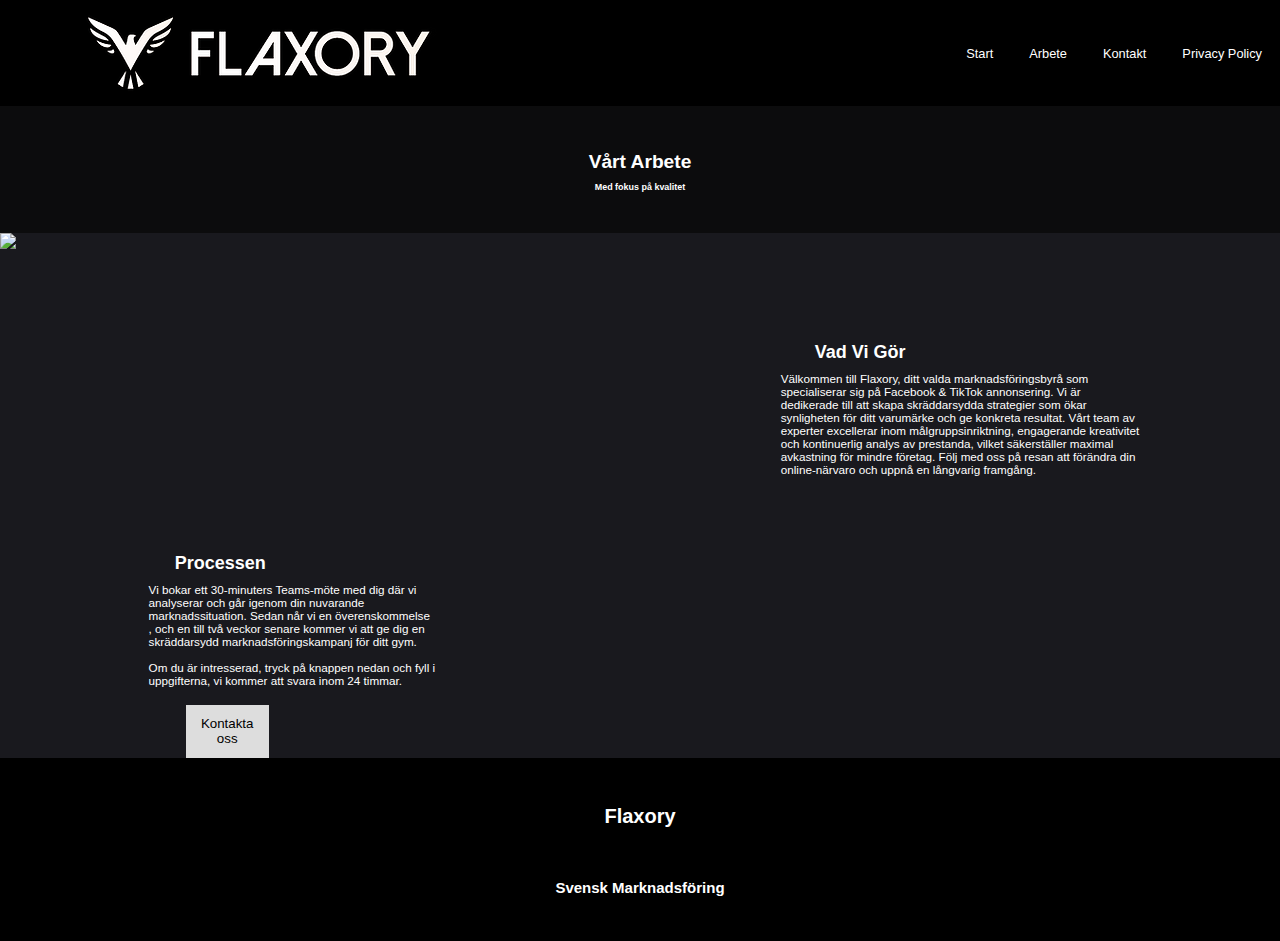
==== arbete.html @ d47fcfb5 "Add files via upload" ====
<!DOCTYPE html>
<html lang="en">
<head>
    <meta charset="utf-8">
    <meta name="viewport" content="width=device-width, initial-scale=1">
    <link rel="stylesheet" href="style.css">
    <title>Flaxory Marknadsföring</title>
    <link rel="icon" href="img/mini.png" type="image/x-icon">
    <script type="text/javascript">
      if (screen.width <= 1025) {
      document.location = "mobile.html";
      }
    </script>
</head>
<body>
    <header>
        <a href="index.html" class="logo">
          <img src="img/logo.png" alt="Flaxory Logo">
        </a>
        <nav>
          <a href="index.html">Start</a>
          <a href="arbete.html">Arbete</a>
          <a href="kontakt.html">Kontakt</a>
          <a href="privacy.html">Privacy Policy</a>
        </nav>
      </header>
      <section style="background-color: rgb(12,12,13);">
        <h1 class="arbete" style="font-size: 1.5vw; padding-bottom: 1vh; padding-top: 5vh;">Vårt Arbete</h1>
        <h2 class="arbete" style="font-size: 0.7vw; padding-bottom: 5vh;" >Med fokus på kvalitet</h2>
      </section>
      <section style="background-color: rgb(25,25,30);">
        <div class="row">
          <div class="column">
            <img src="img/mobil.png">
          </div>
          <div class="column">
            <h3 style="margin-top: 17%; margin-right: 31.2%; font-size: 2vh; padding-bottom: 1vh;">Vad Vi Gör</h3>
            <p style="font-size: 1.3vh; display: flex; justify-content: center;">
              Välkommen till Flaxory, ditt valda marknadsföringsbyrå som <br>
              specialiserar sig på Facebook & TikTok annonsering. Vi är <br>
              dedikerade till att skapa skräddarsydda strategier som ökar <br>
              synligheten för ditt varumärke och ge konkreta resultat. Vårt team av <br>
              experter excellerar inom målgruppsinriktning, engagerande kreativitet <br>
              och kontinuerlig analys av prestanda, vilket säkerställer maximal <br>
              avkastning för mindre företag. Följ med oss på resan att förändra din <br>
              online-närvaro och uppnå en långvarig framgång.</p>
          </div>
        </div>
        <div class="row">
          <div class="column">
            <h3 style="margin-top: 12%; margin-right: 31.2%; font-size: 2vh; padding-bottom: 1vh;">Processen</h3>
            <p style="font-size: 1.3vh; display: flex; justify-content: center; margin-right: 4.4vw; padding-bottom: 2vh;">
              Vi bokar ett 30-minuters Teams-möte med dig där vi <br>
              analyserar och går igenom din nuvarande <br>
              marknadssituation. Sedan når vi en överenskommelse<br>, och en till två veckor senare kommer vi att ge dig en <br>
              skräddarsydd marknadsföringskampanj för ditt gym. <br><br>

              Om du är intresserad, tryck på knappen nedan och fyll i <br>
              uppgifterna, vi kommer att svara inom 24 timmar.
            </p>
            <button type="button" class="kontakta-oss" onclick="location.href='kontakt.html'">Kontakta oss</button>
          </div>
          <div class="column">
            <img src="img/blomma.png" alt="">
          </div>
        </div>
      </section>


      <footer>
        <h3 class="footer" style="font-size: 20px;">
            Flaxory
        </h3>
        <h3 style="font-size: 15px;">
            Svensk Marknadsföring
        </h3>
    </footer>
</body>
</html>
---- style.css ----
* {
    padding: 0;
    margin: 0;
    font-family: Arial, Helvetica, sans-serif;
    overflow-x: hidden;
}

body {
    background-color: rgb(0, 0, 0);
}

header {
    background-color: black;
    display: flex;
    justify-content: space-between;
    align-items: center;
}

nav {
    display: flex;
    align-items: center;
    overflow-x: auto;
}

a {
    color: white;
}

nav a {
    color: white;
    font-size: 1vw; 
    text-decoration: none;
    padding-left: 2vh;
    padding-right: 2vh;
    white-space: nowrap;
}

.logo {
    display: block;
}

.logo img {
    display: block;
    width: auto;
    height: 100%;
}

h1 {
    color: white;
}

h2 {
    color: rgb(255, 255, 255);  
}

h3 {
    color: white;
    position: relative;
    display: flex;
    justify-content: center;
    align-items: center;
    margin-top: 4%;
}

p {
    color: white;
    font-size: 1.3vw;
}

section {
    display: block;
    position: relative;
    overflow-y: hidden;
    margin-bottom: -4px;
}

section img {
    width: 100%;
}

.overlay{
    position: absolute;
    top:0;
    left: 0;
    width: 100%;
    height: 100%;
    display: flex;
    justify-content: center;
    align-items: center;
    background-color: rgba(0,0,0,0.3);
}

.img-txt {
    position: relative;
    left: 5%;
}

.overlay h1 {
    font-size: 6vw;
    color: rgb(255, 255, 255);

}

.overlay h2 {
    position: absolute;
    width: 90%;
    height: 70%;
    display: flex;
    justify-content: start;
    align-items: start;
}

.overlay p {
    position: absolute;
    width: 90%;
    height: 44%;
    display: flex;
    justify-content: start;
    align-items: start;

}

.column {
    float: left;
    width: 50%;
}

.row::after {
    content: "";
    clear: both;
    display: table;
}

.vårt-arbete {
    position: relative;
    padding: 1.8%;
    background-color: rgba(0, 0,0,0);
    border: 2px;
    color: white;
    border-style: groove;
    right: 40%;
    top: 20%;
    transition-duration: 0.5s;
    width: 10%;
    height: 10%;
    overflow-y: hidden;
    font-size: 0.8vw;
}

.kontakta-oss {
    position: relative;
    padding: 1.8%;
    background-color: rgb(221, 221, 221);
    color: black;
    border-style: groove;
    border: 2px;
    width: 13%;
    height: 8%;
    left: 29%;
}

button:hover {
    background-color: white;
    color: black;
}

.priv {
    position: relative;
    left: 30%;
    padding-top: 7.5vh;
}

section pre {
    position: relative;
    left: 25%;
    color: white;
    line-height: 1.5em;
    padding: 3vh;
}

footer {
    padding-bottom: 5vh;
    
}

a img {
    width: 55%;
}

.logo {
    width: fit-content;
}

.logo a {
    display: inline-block;
}

@media screen and (max-width: 768px) {
    nav a {
        font-size: 2vw;
    }

    .logo {
        padding: 5px;
    }

    .logo img {
        max-width: 80%;
    }
}

.kontakt {
    left: 20%;
    font-size: 2vw;
    position: relative;
    margin-top: 3%;
}

form {
    position: relative;
    float: right;
    margin-bottom: 4%;
    margin-right: 15%;
}

label {
    color: white;
}

input{
    background-color: rgba(0,0,0,0.2);
    color: white;
    margin-bottom: 4%;
    font-size: 0.6vw;
    width: 99%;
    height: 4vh;
    border-color: white;
}

textarea {
    background-color: rgba(0,0,0,0.2);
    color: white;
    border-color: white;
    width: 99.5%;
}

#Skicka {
    background-color: rgb(221,221,221);
    color: black;
}

#Skicka:hover {
    background-color: white;
    color: black;
}

.side {
    width: 9.75vw;
}

table {
    margin-bottom: 2%;
}

.arbete {
    display: flex;
    justify-content: center;
}
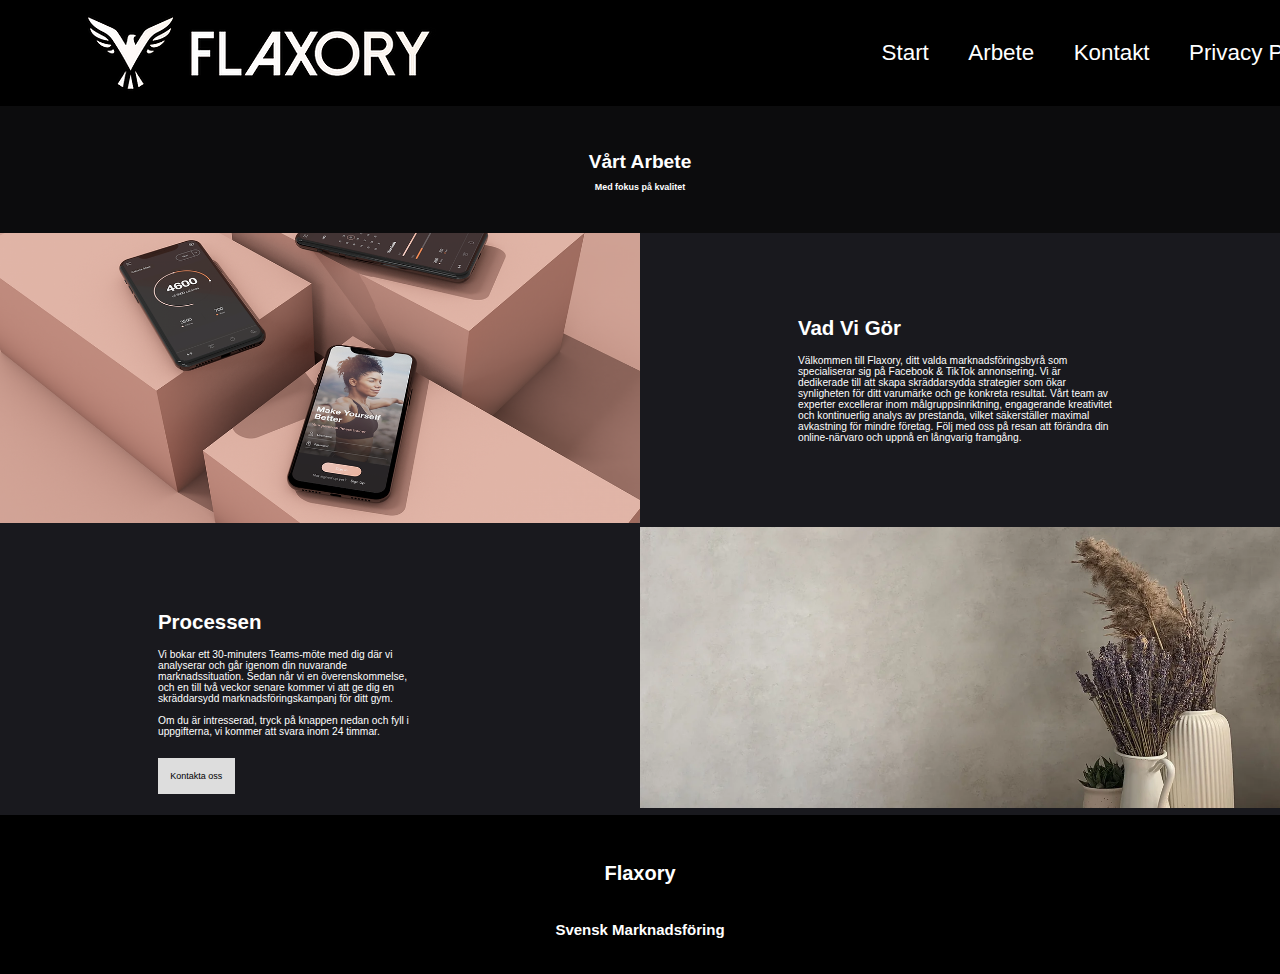
==== commit 4be68f5a: "Add files via upload" ====
--- a/arbete.html
+++ b/arbete.html
@@ -34,44 +34,61 @@
             <img src="img/mobil.png">
           </div>
           <div class="column">
-            <h3 style="margin-top: 17%; margin-right: 31.2%; font-size: 2vh; padding-bottom: 1vh;">Vad Vi Gör</h3>
-            <p style="font-size: 1.3vh; display: flex; justify-content: center;">
-              Välkommen till Flaxory, ditt valda marknadsföringsbyrå som <br>
-              specialiserar sig på Facebook & TikTok annonsering. Vi är <br>
-              dedikerade till att skapa skräddarsydda strategier som ökar <br>
-              synligheten för ditt varumärke och ge konkreta resultat. Vårt team av <br>
-              experter excellerar inom målgruppsinriktning, engagerande kreativitet <br>
-              och kontinuerlig analys av prestanda, vilket säkerställer maximal <br>
-              avkastning för mindre företag. Följ med oss på resan att förändra din <br>
-              online-närvaro och uppnå en långvarig framgång.</p>
+            <table style="width: 100%;">
+              <tr>
+                <td><h3 style="font-size: 1.6vw; margin-left: 24%; margin-top: 12%;">Vad Vi Gör</h3></td>
+              </tr>
+              <tr>
+                <td>            
+                  <p style="font-size: 0.8vw; margin-left: 24%;">
+                  Välkommen till Flaxory, ditt valda marknadsföringsbyrå som <br>
+                  specialiserar sig på Facebook & TikTok annonsering. Vi är <br>
+                  dedikerade till att skapa skräddarsydda strategier som ökar <br>
+                  synligheten för ditt varumärke och ge konkreta resultat. Vårt team av <br>
+                  experter excellerar inom målgruppsinriktning, engagerande kreativitet <br>
+                  och kontinuerlig analys av prestanda, vilket säkerställer maximal <br>
+                  avkastning för mindre företag. Följ med oss på resan att förändra din <br>
+                  online-närvaro och uppnå en långvarig framgång.
+                  </p>
+                </td>
+              </tr>
+            </table>
           </div>
         </div>
         <div class="row">
           <div class="column">
-            <h3 style="margin-top: 12%; margin-right: 31.2%; font-size: 2vh; padding-bottom: 1vh;">Processen</h3>
-            <p style="font-size: 1.3vh; display: flex; justify-content: center; margin-right: 4.4vw; padding-bottom: 2vh;">
-              Vi bokar ett 30-minuters Teams-möte med dig där vi <br>
-              analyserar och går igenom din nuvarande <br>
-              marknadssituation. Sedan når vi en överenskommelse<br>, och en till två veckor senare kommer vi att ge dig en <br>
-              skräddarsydd marknadsföringskampanj för ditt gym. <br><br>
-
-              Om du är intresserad, tryck på knappen nedan och fyll i <br>
-              uppgifterna, vi kommer att svara inom 24 timmar.
-            </p>
-            <button type="button" class="kontakta-oss" onclick="location.href='kontakt.html'">Kontakta oss</button>
+            <table style="width: 100%;">
+              <tr>
+                <td><h3 style="margin-top: 12%; margin-left: 24%; font-size: 1.6vw;">Processen</h3></td>
+              </tr>
+              <tr>
+                <td>
+                  <p style="font-size: 0.8vw; margin-left: 24%; margin-bottom: 1%;">
+                  Vi bokar ett 30-minuters Teams-möte med dig där vi <br>
+                  analyserar och går igenom din nuvarande <br>
+                  marknadssituation. Sedan når vi en överenskommelse, <br>och en till två veckor senare kommer vi att ge dig en <br>
+                  skräddarsydd marknadsföringskampanj för ditt gym. <br><br>
+    
+                  Om du är intresserad, tryck på knappen nedan och fyll i <br>
+                  uppgifterna, vi kommer att svara inom 24 timmar.
+                  </p>
+                </td>
+              </tr>
+              <tr>
+                <td><button type="button" class="kontakta-oss" onclick="location.href='kontakt.html' ">Kontakta oss</button></td>
+              </tr>
+            </table>
           </div>
           <div class="column">
             <img src="img/blomma.png" alt="">
           </div>
         </div>
       </section>
-
-
       <footer>
         <h3 class="footer" style="font-size: 20px;">
             Flaxory
         </h3>
-        <h3 style="font-size: 15px;">
+        <h3 class="footer" style="font-size: 15px; margin-top: 0;">
             Svensk Marknadsföring
         </h3>
     </footer>
--- a/style.css
+++ b/style.css
@@ -2,7 +2,6 @@
     padding: 0;
     margin: 0;
     font-family: Arial, Helvetica, sans-serif;
-    overflow-x: hidden;
 }
 
 body {
@@ -19,7 +18,7 @@
 nav {
     display: flex;
     align-items: center;
-    overflow-x: auto;
+    padding-right: 7%;
 }
 
 a {
@@ -28,10 +27,10 @@
 
 nav a {
     color: white;
-    font-size: 1vw; 
+    font-size: 140%; 
     text-decoration: none;
-    padding-left: 2vh;
-    padding-right: 2vh;
+    padding-left: 6%;
+    padding-right: 6%;
     white-space: nowrap;
 }
 
@@ -56,15 +55,19 @@
 h3 {
     color: white;
     position: relative;
+}
+
+p {
+    color: white;
+    font-size: 1.3vw;
+}
+
+.footer {
     display: flex;
     justify-content: center;
     align-items: center;
     margin-top: 4%;
-}
-
-p {
-    color: white;
-    font-size: 1.3vw;
+    margin-bottom: 4vh;
 }
 
 section {
@@ -92,7 +95,6 @@
 
 .img-txt {
     position: relative;
-    left: 5%;
 }
 
 .overlay h1 {
@@ -139,7 +141,7 @@
     color: white;
     border-style: groove;
     right: 40%;
-    top: 20%;
+    top: 28%;
     transition-duration: 0.5s;
     width: 10%;
     height: 10%;
@@ -154,33 +156,15 @@
     color: black;
     border-style: groove;
     border: 2px;
-    width: 13%;
-    height: 8%;
-    left: 29%;
+    width: 6vw;
+    height: 4vh;
+    margin-left: 24%;
+    font-size: 1vh;
 }
 
 button:hover {
     background-color: white;
     color: black;
-}
-
-.priv {
-    position: relative;
-    left: 30%;
-    padding-top: 7.5vh;
-}
-
-section pre {
-    position: relative;
-    left: 25%;
-    color: white;
-    line-height: 1.5em;
-    padding: 3vh;
-}
-
-footer {
-    padding-bottom: 5vh;
-    
 }
 
 a img {
@@ -210,30 +194,31 @@
 }
 
 .kontakt {
-    left: 20%;
-    font-size: 2vw;
-    position: relative;
-    margin-top: 3%;
+    font-size: 370%;
+    padding-top: 3%;
+    padding-left: 20%;
 }
 
 form {
     position: relative;
     float: right;
-    margin-bottom: 4%;
-    margin-right: 15%;
+
 }
 
 label {
     color: white;
+    font-size: 150%;
 }
 
 input{
     background-color: rgba(0,0,0,0.2);
     color: white;
     margin-bottom: 4%;
-    font-size: 0.6vw;
-    width: 99%;
-    height: 4vh;
+    font-size: 120%;
+    width: 97%;
+    max-width: 97%;
+    padding-top: 6%;
+    padding-bottom: 6%;
     border-color: white;
 }
 
@@ -241,7 +226,9 @@
     background-color: rgba(0,0,0,0.2);
     color: white;
     border-color: white;
-    width: 99.5%;
+    width: 97%;
+    max-width: 97%;
+    font-size: 130%;
 }
 
 #Skicka {
@@ -254,9 +241,6 @@
     color: black;
 }
 
-.side {
-    width: 9.75vw;
-}
 
 table {
     margin-bottom: 2%;
@@ -266,3 +250,8 @@
     display: flex;
     justify-content: center;
 }
+
+td {
+    padding: 1%;
+}
+
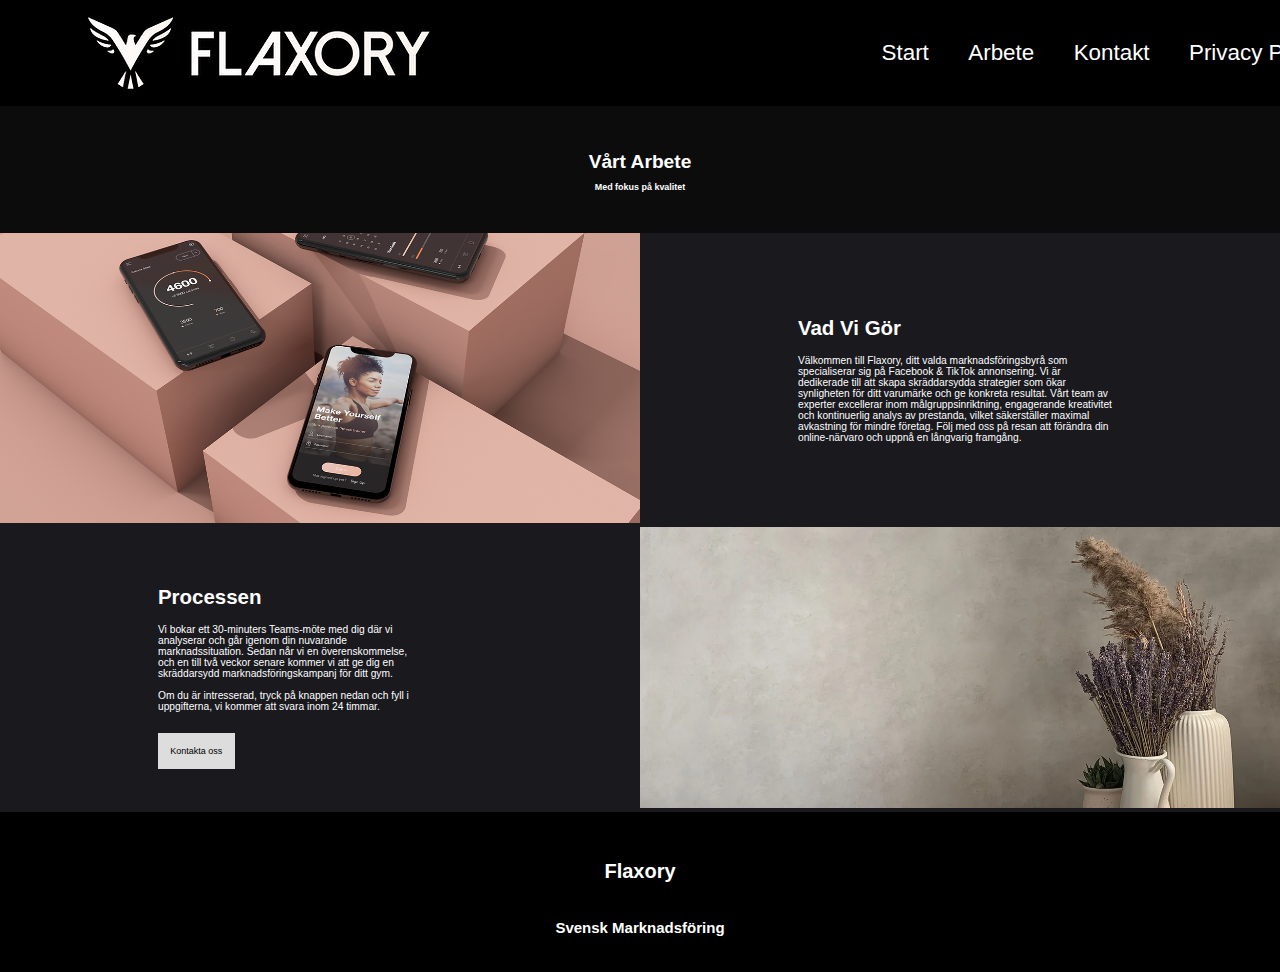
==== commit e3f07647: "Add files via upload" ====
--- a/arbete.html
+++ b/arbete.html
@@ -59,7 +59,7 @@
           <div class="column">
             <table style="width: 100%;">
               <tr>
-                <td><h3 style="margin-top: 12%; margin-left: 24%; font-size: 1.6vw;">Processen</h3></td>
+                <td><h3 style="margin-top: 8%; margin-left: 24%; font-size: 1.6vw;">Processen</h3></td>
               </tr>
               <tr>
                 <td>
--- a/style.css
+++ b/style.css
@@ -202,7 +202,6 @@
 form {
     position: relative;
     float: right;
-
 }
 
 label {
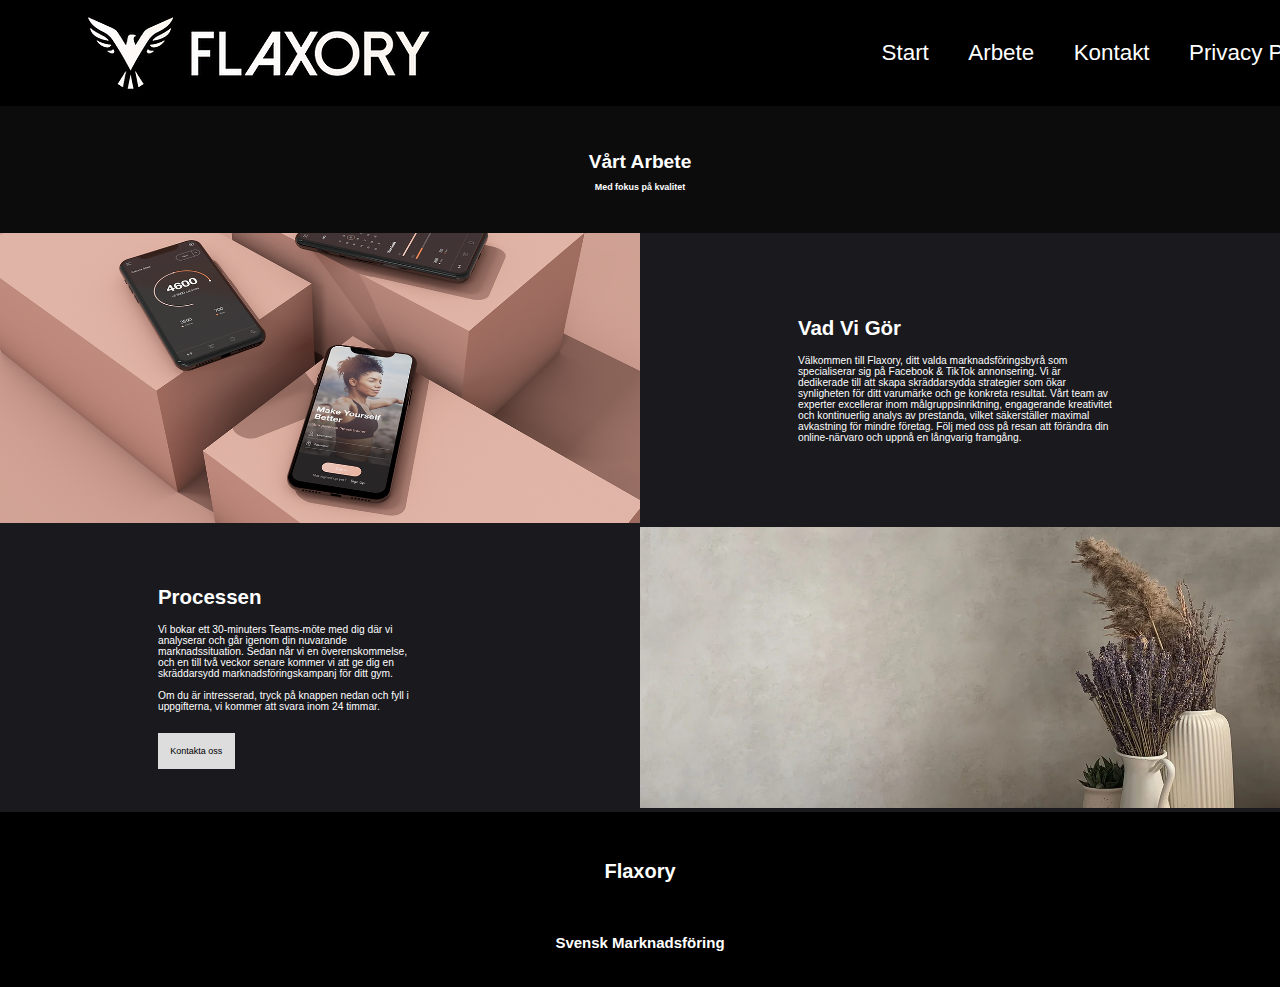
==== commit 2561c69c: "Add files via upload" ====
--- a/arbete.html
+++ b/arbete.html
@@ -88,7 +88,7 @@
         <h3 class="footer" style="font-size: 20px;">
             Flaxory
         </h3>
-        <h3 class="footer" style="font-size: 15px; margin-top: 0;">
+        <h3 class="footer" style="font-size: 15px;">
             Svensk Marknadsföring
         </h3>
     </footer>
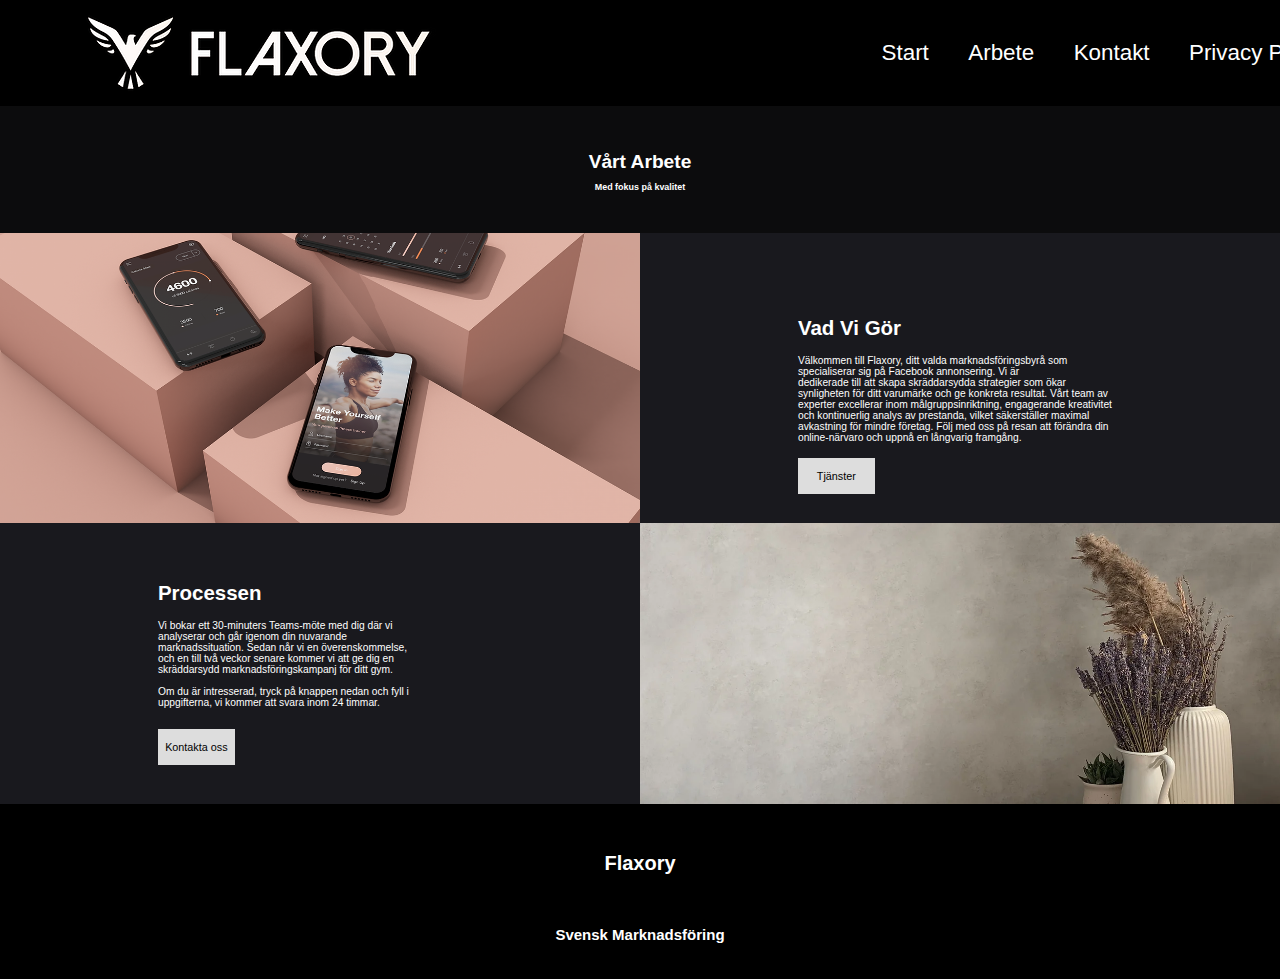
==== commit 8053a581: "Add files via upload" ====
--- a/arbete.html
+++ b/arbete.html
@@ -13,17 +13,17 @@
     </script>
 </head>
 <body>
-    <header>
-        <a href="index.html" class="logo">
-          <img src="img/logo.png" alt="Flaxory Logo">
-        </a>
-        <nav>
-          <a href="index.html">Start</a>
-          <a href="arbete.html">Arbete</a>
-          <a href="kontakt.html">Kontakt</a>
-          <a href="privacy.html">Privacy Policy</a>
-        </nav>
-      </header>
+  <header>
+    <a href="index.html" class="logo">
+      <img src="img/logo.png" alt="Flaxory Logo">
+    </a>
+    <nav>
+      <a href="index.html">Start</a>
+      <a href="arbete.html">Arbete</a>
+      <a href="kontakt.html">Kontakt</a>
+      <a href="privacy.html">Privacy Policy</a>
+    </nav>
+  </header>
       <section style="background-color: rgb(12,12,13);">
         <h1 class="arbete" style="font-size: 1.5vw; padding-bottom: 1vh; padding-top: 5vh;">Vårt Arbete</h1>
         <h2 class="arbete" style="font-size: 0.7vw; padding-bottom: 5vh;" >Med fokus på kvalitet</h2>
@@ -31,7 +31,7 @@
       <section style="background-color: rgb(25,25,30);">
         <div class="row">
           <div class="column">
-            <img src="img/mobil.png">
+            <img src="img/mobil.png" style="display: block;">
           </div>
           <div class="column">
             <table style="width: 100%;">
@@ -42,7 +42,7 @@
                 <td>            
                   <p style="font-size: 0.8vw; margin-left: 24%;">
                   Välkommen till Flaxory, ditt valda marknadsföringsbyrå som <br>
-                  specialiserar sig på Facebook & TikTok annonsering. Vi är <br>
+                  specialiserar sig på Facebook annonsering. Vi är <br>
                   dedikerade till att skapa skräddarsydda strategier som ökar <br>
                   synligheten för ditt varumärke och ge konkreta resultat. Vårt team av <br>
                   experter excellerar inom målgruppsinriktning, engagerande kreativitet <br>
@@ -51,6 +51,9 @@
                   online-närvaro och uppnå en långvarig framgång.
                   </p>
                 </td>
+              </tr>
+              <tr>
+                <td><button type="button" class="kontakta-oss" onclick="location.href='tjänster.html' ">Tjänster</button></td>
               </tr>
             </table>
           </div>
@@ -80,7 +83,7 @@
             </table>
           </div>
           <div class="column">
-            <img src="img/blomma.png" alt="">
+            <img src="img/blomma.png" style="display: block;">
           </div>
         </div>
       </section>
@@ -93,4 +96,4 @@
         </h3>
     </footer>
 </body>
-</html>
+</html>--- a/style.css
+++ b/style.css
@@ -54,12 +54,14 @@
 
 h3 {
     color: white;
-    position: relative;
+}
+
+h4 {
+    color: white;
 }
 
 p {
     color: white;
-    font-size: 1.3vw;
 }
 
 .footer {
@@ -95,6 +97,7 @@
 
 .img-txt {
     position: relative;
+    animation: fadeIn 2.5s;
 }
 
 .overlay h1 {
@@ -133,25 +136,9 @@
     display: table;
 }
 
-.vårt-arbete {
-    position: relative;
-    padding: 1.8%;
-    background-color: rgba(0, 0,0,0);
-    border: 2px;
-    color: white;
-    border-style: groove;
-    right: 40%;
-    top: 28%;
-    transition-duration: 0.5s;
-    width: 10%;
-    height: 10%;
-    overflow-y: hidden;
-    font-size: 0.8vw;
-}
 
 .kontakta-oss {
     position: relative;
-    padding: 1.8%;
     background-color: rgb(221, 221, 221);
     color: black;
     border-style: groove;
@@ -159,7 +146,7 @@
     width: 6vw;
     height: 4vh;
     margin-left: 24%;
-    font-size: 1vh;
+    font-size: 1.2vh;
 }
 
 button:hover {
@@ -215,9 +202,9 @@
     margin-bottom: 4%;
     font-size: 120%;
     width: 97%;
+    max-height: 10%;
     max-width: 97%;
-    padding-top: 6%;
-    padding-bottom: 6%;
+    padding: 3% 0;
     border-color: white;
 }
 
@@ -240,7 +227,6 @@
     color: black;
 }
 
-
 table {
     margin-bottom: 2%;
 }
@@ -254,3 +240,80 @@
     padding: 1%;
 }
 
+@keyframes slideLeft{
+    from {
+        transform: translateX(-100px);
+    }
+
+    to {
+        transform: translateX(0);
+    }
+}
+
+@keyframes slideRight{
+    from {
+        transform: translateX(100px);
+    }
+
+    to {
+        transform: translateX(0);
+    }
+}
+
+.slideLeft {
+    animation: slideLeft 1s;
+}
+
+.slideRight {
+    animation: slideRight 1s;
+}
+
+.vårt-arbete {
+    position: relative;
+    padding: 1.8%;
+    background-color: rgba(0, 0,0,0);
+    border: 2px;
+    color: white;
+    border-style: groove;
+    right: 40%;
+    top: 28%;
+    transition-duration: 0.5s;
+    width: 10%;
+    overflow-y: hidden;
+    font-size: 0.8vw;
+    animation: slideLeft 1s;
+}
+
+@keyframes fadeIn {
+    from {
+        opacity: 0;
+    }
+
+    to {
+        opacity: 1;
+    }
+}
+
+.fadeIn {
+    animation: fadeIn 2.5s;
+}
+
+.ad-text {
+    text-align: center;
+    padding-bottom: 1%;
+    font-size: 1.2vw;
+}
+
+.ad-img {
+    padding-bottom: 1%;
+    display: block;
+    margin-left: auto;
+    margin-right: auto;
+}
+ ul {
+    color: white;
+ }
+
+ li {
+    font-size: 1.2vw;
+ }
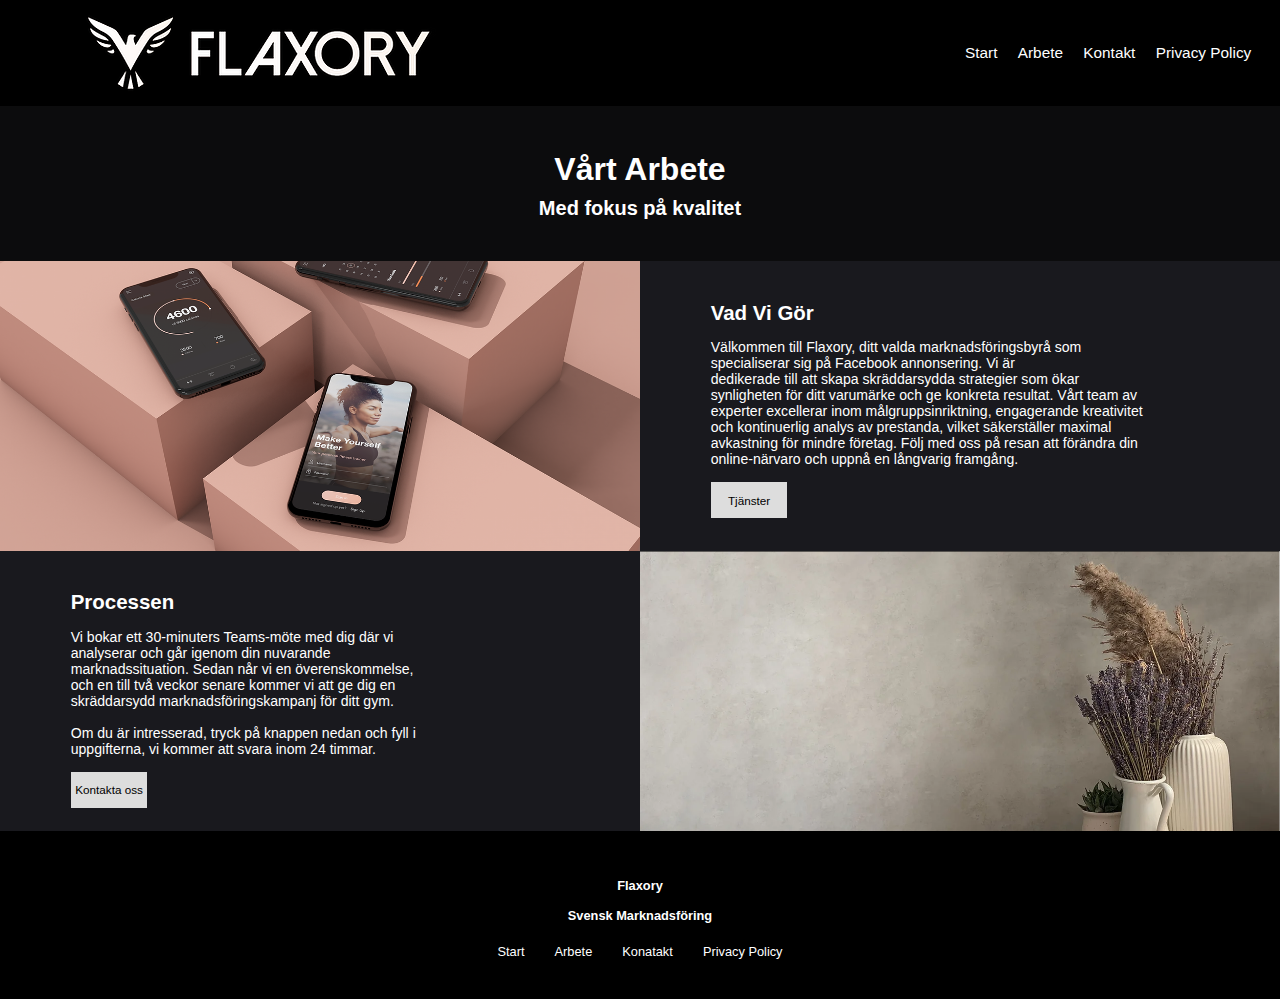
==== commit 5b74a0e3: "Add files via upload" ====
--- a/arbete.html
+++ b/arbete.html
@@ -25,8 +25,8 @@
     </nav>
   </header>
       <section style="background-color: rgb(12,12,13);">
-        <h1 class="arbete" style="font-size: 1.5vw; padding-bottom: 1vh; padding-top: 5vh;">Vårt Arbete</h1>
-        <h2 class="arbete" style="font-size: 0.7vw; padding-bottom: 5vh;" >Med fokus på kvalitet</h2>
+        <h1 class="arbete" style="font-size: 200%; padding-bottom: 1vh; padding-top: 5vh;">Vårt Arbete</h1>
+        <h2 class="arbete" style="font-size: 125%; padding-bottom: 5vh;" >Med fokus på kvalitet</h2>
       </section>
       <section style="background-color: rgb(25,25,30);">
         <div class="row">
@@ -36,11 +36,11 @@
           <div class="column">
             <table style="width: 100%;">
               <tr>
-                <td><h3 style="font-size: 1.6vw; margin-left: 24%; margin-top: 12%;">Vad Vi Gör</h3></td>
+                <td><h3 style="font-size: 1.6vw; margin-left: 10%; margin-top: 5%;">Vad Vi Gör</h3></td>
               </tr>
               <tr>
                 <td>            
-                  <p style="font-size: 0.8vw; margin-left: 24%;">
+                  <p style="font-size: 1.1vw; margin-left: 10%;">
                   Välkommen till Flaxory, ditt valda marknadsföringsbyrå som <br>
                   specialiserar sig på Facebook annonsering. Vi är <br>
                   dedikerade till att skapa skräddarsydda strategier som ökar <br>
@@ -62,11 +62,11 @@
           <div class="column">
             <table style="width: 100%;">
               <tr>
-                <td><h3 style="margin-top: 8%; margin-left: 24%; font-size: 1.6vw;">Processen</h3></td>
+                <td><h3 style="margin-top: 5%; margin-left: 10%; font-size: 1.6vw;">Processen</h3></td>
               </tr>
               <tr>
                 <td>
-                  <p style="font-size: 0.8vw; margin-left: 24%; margin-bottom: 1%;">
+                  <p style="font-size: 1.1vw; margin-left: 10%;">
                   Vi bokar ett 30-minuters Teams-möte med dig där vi <br>
                   analyserar och går igenom din nuvarande <br>
                   marknadssituation. Sedan når vi en överenskommelse, <br>och en till två veckor senare kommer vi att ge dig en <br>
@@ -88,12 +88,17 @@
         </div>
       </section>
       <footer>
-        <h3 class="footer" style="font-size: 20px;">
-            Flaxory
+        <h3 class="footer" style="font-size: 1vw; text-align: center;">
+            Flaxory <br> <br> Svensk Marknadsföring
         </h3>
-        <h3 class="footer" style="font-size: 15px;">
-            Svensk Marknadsföring
-        </h3>
+        <nav style="display:block; margin-right: 0; padding-bottom: 3%;">
+          <ul style="list-style: none; width: 100%; text-align: center;">
+            <li class="footer-nav"><a href="index.html">Start</a></li>
+            <li class="footer-nav"><a href="arbete.html">Arbete</a></li>
+            <li class="footer-nav"><a href="kontakt.html">Konatakt</a></li>
+            <li class="footer-nav"><a href="privacy.html">Privacy Policy</a></li>
+          </ul>
+        </nav>
     </footer>
 </body>
 </html>--- a/style.css
+++ b/style.css
@@ -18,7 +18,7 @@
 nav {
     display: flex;
     align-items: center;
-    padding-right: 7%;
+    margin-right: 7%;
 }
 
 a {
@@ -27,10 +27,9 @@
 
 nav a {
     color: white;
-    font-size: 140%; 
+    font-size: 1.2vw; 
     text-decoration: none;
-    padding-left: 6%;
-    padding-right: 6%;
+    padding-right: 9%;
     white-space: nowrap;
 }
 
@@ -65,11 +64,18 @@
 }
 
 .footer {
-    display: flex;
-    justify-content: center;
-    align-items: center;
     margin-top: 4%;
-    margin-bottom: 4vh;
+    margin-bottom: 1.5%;
+}
+
+.footer-nav {
+    display: inline;
+}
+
+.footer-nav a {
+    padding-right: 1%;
+    padding-left: 1%;
+    font-size: 1vw;
 }
 
 section {
@@ -145,8 +151,8 @@
     border: 2px;
     width: 6vw;
     height: 4vh;
-    margin-left: 24%;
-    font-size: 1.2vh;
+    margin-left: 10%;
+    font-size: 1.3vh;
 }
 
 button:hover {
@@ -314,6 +320,81 @@
     color: white;
  }
 
- li {
-    font-size: 1.2vw;
- }
+ .ad-li {
+    font-size: 1.1vw;
+ }
+
+ .tjänster-li {
+    font-size: 2vw;
+ }
+
+ span {
+    color: white;
+ }
+
+ @keyframes mailSlide {
+    20% {
+        transform: translate(100px, 0px);
+    }
+
+    40% {
+        transform: translate(200px, -50px) rotate(-90deg);
+    }
+
+    60% {
+        transform: translate(150px, -100px) rotate(-180deg);
+    }
+
+    80% {
+        transform: translate(100px, -50px) rotate(-270deg);
+    }
+
+    90% {
+        transform: translate(150px, 0px) rotate(-360deg);
+    }
+
+    100% {
+        transform: translate(250px, 0px) rotate(-360deg);
+    }
+ }
+
+ @keyframes delay {
+    0% {
+        opacity: 1;
+    }
+
+    49.99% {
+        opacity: 1;
+    }
+
+    50% {
+        opacity: 0;
+    }
+
+    100% {
+        opacity: 0;
+    }
+ }
+
+@keyframes mailBoxPop {
+    47% {
+        width: 15%;
+    }
+
+    51% {
+        width: 16%;
+    }
+
+    54% {
+        width: 15%;
+    }
+}
+
+ .mailSlide {
+    animation: mailSlide 1.5s linear infinite,
+    delay 3s linear infinite;
+ }
+
+ .mailBoxPop {
+    animation: mailBoxPop 3s linear infinite;
+ }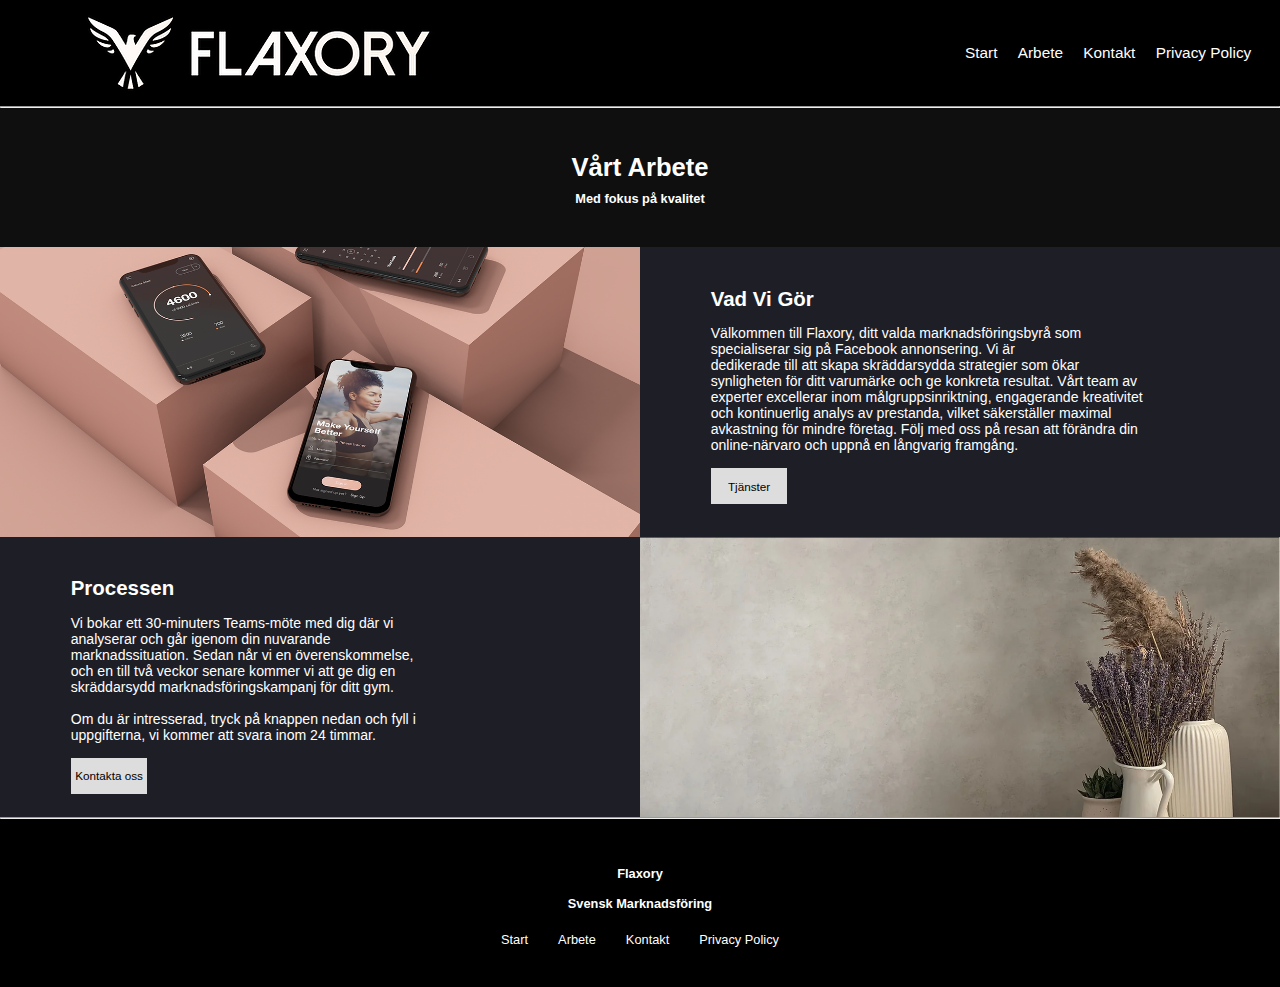
==== commit 705d34f2: "Add files via upload" ====
--- a/arbete.html
+++ b/arbete.html
@@ -4,6 +4,7 @@
     <meta charset="utf-8">
     <meta name="viewport" content="width=device-width, initial-scale=1">
     <link rel="stylesheet" href="style.css">
+    <script src="main.js"></script>
     <title>Flaxory Marknadsföring</title>
     <link rel="icon" href="img/mini.png" type="image/x-icon">
     <script type="text/javascript">
@@ -13,6 +14,8 @@
     </script>
 </head>
 <body>
+  <svg id="fader"></svg>
+  <script>fadeInPage();</script>
   <header>
     <a href="index.html" class="logo">
       <img src="img/logo.png" alt="Flaxory Logo">
@@ -24,11 +27,12 @@
       <a href="privacy.html">Privacy Policy</a>
     </nav>
   </header>
-      <section style="background-color: rgb(12,12,13);">
-        <h1 class="arbete" style="font-size: 200%; padding-bottom: 1vh; padding-top: 5vh;">Vårt Arbete</h1>
-        <h2 class="arbete" style="font-size: 125%; padding-bottom: 5vh;" >Med fokus på kvalitet</h2>
+  <hr>
+      <section style="background-color: rgb(15,15,16);">
+        <h1 class="arbete" style="font-size: 2vw; padding-bottom: 1vh; padding-top: 5vh;">Vårt Arbete</h1>
+        <h2 class="arbete" style="font-size: 1vw; padding-bottom: 5vh;" >Med fokus på kvalitet</h2>
       </section>
-      <section style="background-color: rgb(25,25,30);">
+      <section style="background-color: rgb(30, 30, 38);">
         <div class="row">
           <div class="column">
             <img src="img/mobil.png" style="display: block;">
@@ -36,11 +40,11 @@
           <div class="column">
             <table style="width: 100%;">
               <tr>
-                <td><h3 style="font-size: 1.6vw; margin-left: 10%; margin-top: 5%;">Vad Vi Gör</h3></td>
+                <td><h3 style="font-size: 1.6vw; margin-left: 10%; margin-top: 5%;" class="slideRight">Vad Vi Gör</h3></td>
               </tr>
               <tr>
                 <td>            
-                  <p style="font-size: 1.1vw; margin-left: 10%;">
+                  <p style="font-size: 1.1vw; margin-left: 10%;" class="slideRight">
                   Välkommen till Flaxory, ditt valda marknadsföringsbyrå som <br>
                   specialiserar sig på Facebook annonsering. Vi är <br>
                   dedikerade till att skapa skräddarsydda strategier som ökar <br>
@@ -53,7 +57,7 @@
                 </td>
               </tr>
               <tr>
-                <td><button type="button" class="kontakta-oss" onclick="location.href='tjänster.html' ">Tjänster</button></td>
+                <td><button type="button" class="kontakta-oss" onclick="location.href='tjänster.html'" style="animation: slideRight 1s;">Tjänster</button></td>
               </tr>
             </table>
           </div>
@@ -62,11 +66,11 @@
           <div class="column">
             <table style="width: 100%;">
               <tr>
-                <td><h3 style="margin-top: 5%; margin-left: 10%; font-size: 1.6vw;">Processen</h3></td>
+                <td><h3 style="margin-top: 5%; margin-left: 10%; font-size: 1.6vw;" class="slideLeft">Processen</h3></td>
               </tr>
               <tr>
                 <td>
-                  <p style="font-size: 1.1vw; margin-left: 10%;">
+                  <p style="font-size: 1.1vw; margin-left: 10%;" class="slideLeft">
                   Vi bokar ett 30-minuters Teams-möte med dig där vi <br>
                   analyserar och går igenom din nuvarande <br>
                   marknadssituation. Sedan når vi en överenskommelse, <br>och en till två veckor senare kommer vi att ge dig en <br>
@@ -78,7 +82,7 @@
                 </td>
               </tr>
               <tr>
-                <td><button type="button" class="kontakta-oss" onclick="location.href='kontakt.html' ">Kontakta oss</button></td>
+                <td><button type="button" class="kontakta-oss" onclick="location.href='kontakt.html'" style="animation: slideLeft 1s;">Kontakta oss</button></td>
               </tr>
             </table>
           </div>
@@ -86,6 +90,7 @@
             <img src="img/blomma.png" style="display: block;">
           </div>
         </div>
+        <hr>
       </section>
       <footer>
         <h3 class="footer" style="font-size: 1vw; text-align: center;">
@@ -95,7 +100,7 @@
           <ul style="list-style: none; width: 100%; text-align: center;">
             <li class="footer-nav"><a href="index.html">Start</a></li>
             <li class="footer-nav"><a href="arbete.html">Arbete</a></li>
-            <li class="footer-nav"><a href="kontakt.html">Konatakt</a></li>
+            <li class="footer-nav"><a href="kontakt.html">Kontakt</a></li>
             <li class="footer-nav"><a href="privacy.html">Privacy Policy</a></li>
           </ul>
         </nav>
--- a/style.css
+++ b/style.css
@@ -2,6 +2,7 @@
     padding: 0;
     margin: 0;
     font-family: Arial, Helvetica, sans-serif;
+    box-sizing: border-box;
 }
 
 body {
@@ -158,6 +159,7 @@
 button:hover {
     background-color: white;
     color: black;
+    cursor: pointer;
 }
 
 a img {
@@ -187,8 +189,8 @@
 }
 
 .kontakt {
-    font-size: 370%;
-    padding-top: 3%;
+    font-size: 3vw;
+    padding-top: 5%;
     padding-left: 20%;
 }
 
@@ -199,14 +201,14 @@
 
 label {
     color: white;
-    font-size: 150%;
+    font-size: 1.2vw;
 }
 
 input{
     background-color: rgba(0,0,0,0.2);
     color: white;
     margin-bottom: 4%;
-    font-size: 120%;
+    font-size: 0.8vw;
     width: 97%;
     max-height: 10%;
     max-width: 97%;
@@ -220,17 +222,18 @@
     border-color: white;
     width: 97%;
     max-width: 97%;
-    font-size: 130%;
+    font-size: 0.8vw;
 }
 
 #Skicka {
-    background-color: rgb(221,221,221);
+    background-color: white;
     color: black;
 }
 
 #Skicka:hover {
     background-color: white;
     color: black;
+    cursor: pointer;
 }
 
 table {
@@ -281,12 +284,12 @@
     border: 2px;
     color: white;
     border-style: groove;
-    right: 40%;
+    right: 37.5%;
     top: 28%;
     transition-duration: 0.5s;
-    width: 10%;
+    width: 15%;
     overflow-y: hidden;
-    font-size: 0.8vw;
+    font-size: 1.2vw;
     animation: slideLeft 1s;
 }
 
@@ -307,7 +310,8 @@
 .ad-text {
     text-align: center;
     padding-bottom: 1%;
-    font-size: 1.2vw;
+    font-size: 2.5vw;
+    display: block;
 }
 
 .ad-img {
@@ -321,7 +325,7 @@
  }
 
  .ad-li {
-    font-size: 1.1vw;
+    font-size: 1.5vw;
  }
 
  .tjänster-li {
@@ -391,10 +395,112 @@
 }
 
  .mailSlide {
-    animation: mailSlide 1.5s linear infinite,
-    delay 3s linear infinite;
+    animation: mailSlide 1s linear infinite,
+    delay 2s linear infinite;
  }
 
  .mailBoxPop {
-    animation: mailBoxPop 3s linear infinite;
- }+    animation: mailBoxPop 2s linear infinite;
+    box-sizing: content-box;
+ }
+
+ #fader {
+    position: fixed;
+    top: 0;
+    left: 0;
+    width: 100%;
+    height: 100%;
+    z-index: 999999;
+    pointer-events: none;
+    background: rgb(0, 0, 0);
+    animation-duration: 300ms;
+    animation-timing-function: ease-in-out;
+ }
+
+ @keyframes fade-out {
+    from {
+        opacity: 1;
+    }
+
+    to {
+        opacity: 0;
+    }
+ }
+
+ @keyframes fade-in {
+    from {
+        opacity: 0;
+    }
+
+    to {
+        opacity: 1;
+    }
+ }
+
+ #fader.fade-out {
+    opacity: 0;
+    animation-name: fade-out;
+ }
+
+ #fader.fade-in {
+    opacity: 1;
+    animation-name: fade-in;
+ }
+
+.slideshow {
+    max-width: 20%;
+    position: relative;
+    margin: auto;
+}
+
+.imgSlide {
+    display: none;
+}
+
+.prev, .next {
+    cursor: pointer;
+    position: absolute;
+    top: 50%;
+    width: auto;
+    margin-top: -2%;
+    padding: 3%;
+    color: white;
+    font-weight: bold;
+    font-size: 1vw;
+    transition: 0.6s ease;
+    border-radius: 0 3% 3% 0;
+    user-select: none;
+}
+
+.next {
+    right: 0;
+    border-radius: 3% 0 0 3%;
+}
+
+.prev:hover, .next:hover {
+    background-color: rgba(0,0,0,0.8);
+}
+
+.dot {
+    cursor: pointer;
+    height: 15px;
+    width: 15px;
+    margin: 0 2px;
+    background-color: #bbb;
+    border-radius: 50%;
+    display: inline-block;
+    transition: background-color 0.6s ease;
+}
+
+.active, .dot:hover {
+    background-color: #717171;
+}
+
+.fade {
+    animation: fade 1.5s;
+}
+
+@keyframes fade {
+    from {opacity: 0.4;}
+    to {opacity: 1;}
+}